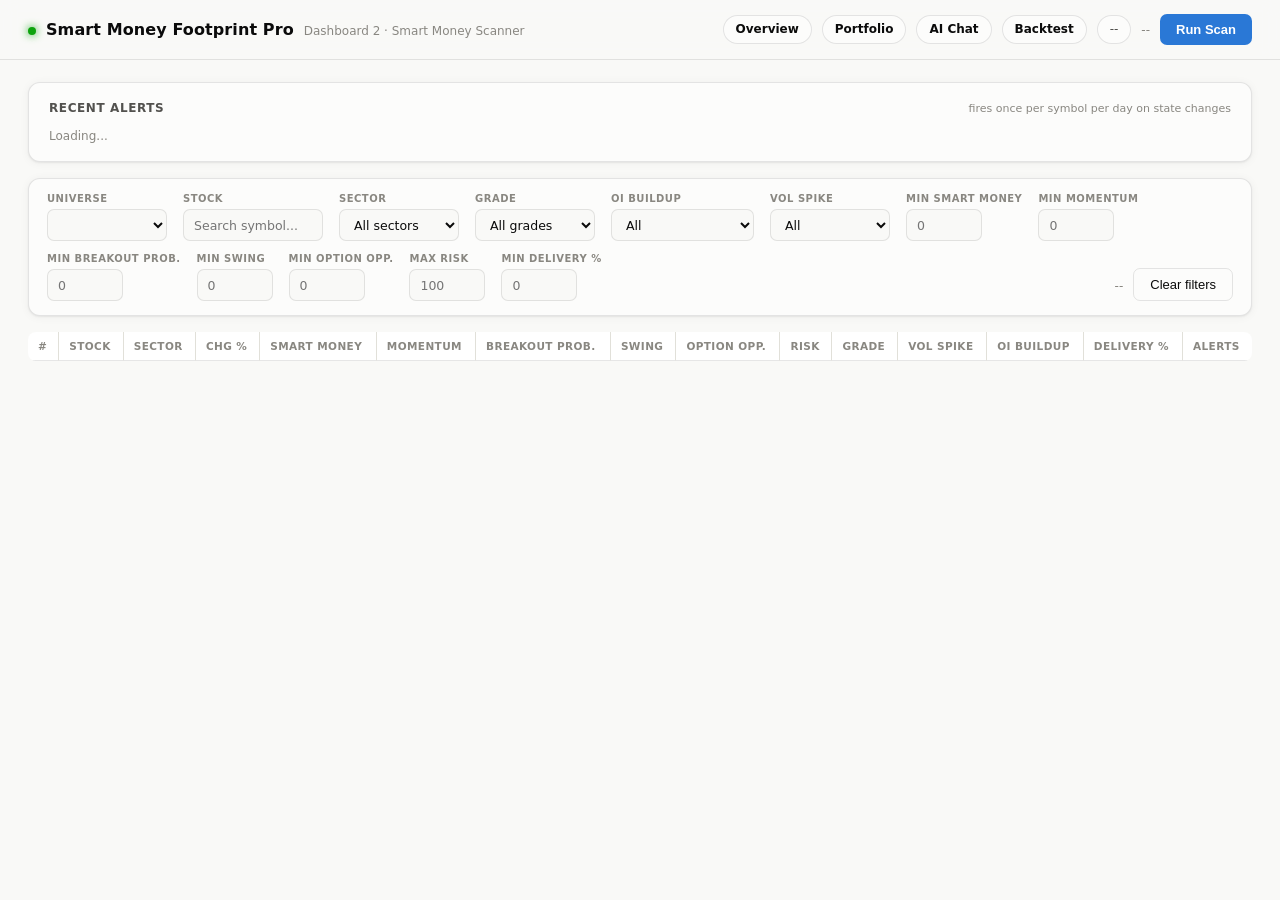
==== scanner.html @ e890f111 "Add files via upload" ====
<!doctype html>
<html lang="en">
<head>
<meta charset="UTF-8" />
<meta name="viewport" content="width=device-width, initial-scale=1" />
<title>Smart Money Footprint Pro — Scanner</title>
<link rel="stylesheet" href="/style.css" />
</head>
<body>
<header class="topbar">
  <div class="brand">
    <span class="dot"></span>
    <h1>Smart Money Footprint Pro</h1>
    <span class="hint">Dashboard 2 · Smart Money Scanner</span>
  </div>
  <div class="status-bar">
    <a class="pill navlink" href="/">Overview</a>
    <a class="pill navlink" href="/portfolio.html">Portfolio</a>
    <a class="pill navlink" href="/chat.html">AI Chat</a>
    <a class="pill navlink" href="/backtest.html">Backtest</a>
    <span id="marketStatus" class="pill">--</span>
    <span id="lastUpdated" class="muted">--</span>
    <button id="refreshBtn">Run Scan</button>
  </div>
</header>

<div id="scanWarning" class="warning hidden">
  Dhan API is not configured — LTP, change %, and futures OI buildup will be unavailable until DHAN_CLIENT_ID/DHAN_ACCESS_TOKEN are set.
</div>

<main class="scanner-wrap">

  <div class="card" id="alertsPanel" style="margin-bottom:16px;">
    <div class="card-head">
      <h2>Recent Alerts</h2>
      <span class="hint">fires once per symbol per day on state changes</span>
    </div>
    <div id="alertsFeed" class="alerts-feed"><span class="muted">Loading...</span></div>
  </div>

  <div class="slicer-bar" id="slicerBar">
    <div class="slicer-group">
      <label for="f-index">Universe</label>
      <select id="f-index"></select>
    </div>
    <div class="slicer-group">
      <label for="f-search">Stock</label>
      <input type="text" id="f-search" placeholder="Search symbol..." />
    </div>
    <div class="slicer-group">
      <label for="f-sector">Sector</label>
      <select id="f-sector"><option value="">All sectors</option></select>
    </div>
    <div class="slicer-group">
      <label for="f-grade">Grade</label>
      <select id="f-grade">
        <option value="">All grades</option>
        <option value="A+">A+</option>
        <option value="A">A</option>
        <option value="B+">B+</option>
        <option value="B">B</option>
        <option value="C">C</option>
        <option value="D">D</option>
      </select>
    </div>
    <div class="slicer-group">
      <label for="f-oi">OI Buildup</label>
      <select id="f-oi">
        <option value="">All</option>
        <option value="Long Build-up">Long Build-up</option>
        <option value="Short Build-up">Short Build-up</option>
        <option value="Short Covering">Short Covering</option>
        <option value="Long Unwinding">Long Unwinding</option>
        <option value="Neutral">Neutral</option>
      </select>
    </div>
    <div class="slicer-group">
      <label for="f-volspike">Vol Spike</label>
      <select id="f-volspike">
        <option value="">All</option>
        <option value="yes">Spiking only</option>
      </select>
    </div>
    <div class="slicer-group">
      <label for="f-sms">Min Smart Money</label>
      <input type="number" id="f-sms" min="0" max="100" placeholder="0" />
    </div>
    <div class="slicer-group">
      <label for="f-momentum">Min Momentum</label>
      <input type="number" id="f-momentum" min="0" max="100" placeholder="0" />
    </div>
    <div class="slicer-group">
      <label for="f-breakout">Min Breakout Prob.</label>
      <input type="number" id="f-breakout" min="0" max="100" placeholder="0" />
    </div>
    <div class="slicer-group">
      <label for="f-swing">Min Swing</label>
      <input type="number" id="f-swing" min="0" max="100" placeholder="0" />
    </div>
    <div class="slicer-group">
      <label for="f-optopp">Min Option Opp.</label>
      <input type="number" id="f-optopp" min="0" max="100" placeholder="0" />
    </div>
    <div class="slicer-group">
      <label for="f-risk">Max Risk</label>
      <input type="number" id="f-risk" min="0" max="100" placeholder="100" />
    </div>
    <div class="slicer-group">
      <label for="f-delivery">Min Delivery %</label>
      <input type="number" id="f-delivery" min="0" max="100" placeholder="0" />
    </div>
    <div class="slicer-actions">
      <span class="result-count" id="resultCount">--</span>
      <button id="clearFiltersBtn" class="ghost-btn">Clear filters</button>
    </div>
  </div>

  <div class="table-scroll" style="max-height: none;">
    <table id="scannerTable">
      <thead>
        <tr>
          <th>#</th>
          <th data-sort="symbol">Stock</th>
          <th data-sort="sector">Sector</th>
          <th data-sort="change_pct">Chg %</th>
          <th data-sort="smart_money_score">Smart Money</th>
          <th data-sort="momentum_score">Momentum</th>
          <th data-sort="breakout_probability">Breakout Prob.</th>
          <th data-sort="swing_score">Swing</th>
          <th data-sort="option_opportunity_score">Option Opp.</th>
          <th data-sort="risk_score">Risk</th>
          <th data-sort="trade_quality_grade">Grade</th>
          <th data-sort="volume_spike">Vol Spike</th>
          <th data-sort="oi_buildup">OI Buildup</th>
          <th data-sort="delivery_pct">Delivery %</th>
          <th>Alerts</th>
        </tr>
      </thead>
      <tbody></tbody>
    </table>
  </div>
</main>

<script src="/explain-modal.js"></script>
<script src="/scanner.js"></script>
</body>
</html>
---- style.css ----
/* Design tokens — dark-first terminal theme, validated categorical/status
   palette (see dataviz skill references/palette.md). Dark is the primary
   surface for this app (trading-terminal convention); a light variant is
   still defined so the OS/viewer toggle works correctly. */
:root {
  color-scheme: dark;
  --page:            #0d0d0d;
  --surface:         #1a1a19;
  --surface-raised:  #202020;
  --border:          rgba(255,255,255,0.10);
  --gridline:        #2c2c2a;

  --text-primary:    #ffffff;
  --text-secondary:  #c3c2b7;
  --text-muted:      #898781;

  --accent:          #3987e5;   /* categorical slot 1 (blue), dark step */
  --accent-2:        #d95926;   /* categorical slot 2 (orange), dark step */

  --good:            #0ca30c;
  --warning:         #fab219;
  --serious:         #ec835a;
  --critical:        #e66767;   /* categorical red step reads better than status-critical on dark table text */

  --delta-good:      #0ca30c;
  --delta-bad:       #e66767;

  --radius-card: 12px;
  --radius-control: 7px;
  --shadow-card: 0 1px 2px rgba(0,0,0,0.4), 0 1px 12px rgba(0,0,0,0.25);
}

@media (prefers-color-scheme: light) {
  :root:not([data-theme="dark"]) {
    color-scheme: light;
    --page:            #f9f9f7;
    --surface:          #fcfcfb;
    --surface-raised:  #ffffff;
    --border:          rgba(11,11,11,0.10);
    --gridline:        #e1e0d9;

    --text-primary:    #0b0b0b;
    --text-secondary:  #52514e;
    --text-muted:      #898781;

    --accent:          #2a78d6;
    --accent-2:        #eb6834;

    --good:            #0ca30c;
    --warning:         #b8790a;
    --serious:         #c85f3a;
    --critical:        #d03b3b;

    --delta-good:      #006300;
    --delta-bad:       #d03b3b;

    --shadow-card: 0 1px 2px rgba(11,11,11,0.06), 0 1px 10px rgba(11,11,11,0.05);
  }
}

:root[data-theme="dark"] { color-scheme: dark; }

* { box-sizing: border-box; }

body {
  margin: 0;
  font-family: system-ui, -apple-system, "Segoe UI", Roboto, sans-serif;
  background: var(--page);
  color: var(--text-primary);
  -webkit-font-smoothing: antialiased;
}

.tabular { font-variant-numeric: tabular-nums; }

/* ---------- Topbar ---------- */

.topbar {
  display: flex;
  align-items: center;
  justify-content: space-between;
  gap: 16px;
  padding: 14px 28px;
  border-bottom: 1px solid var(--border);
  position: sticky;
  top: 0;
  background: color-mix(in srgb, var(--page) 88%, transparent);
  backdrop-filter: blur(8px);
  z-index: 20;
  flex-wrap: wrap;
}

.brand { display: flex; align-items: baseline; gap: 10px; }
.brand h1 {
  font-size: 16px;
  margin: 0;
  font-weight: 700;
  letter-spacing: 0.1px;
  display: inline-flex;
  align-items: center;
  gap: 8px;
}
.brand .hint {
  color: var(--text-muted);
  font-size: 12px;
  font-weight: 500;
}
.dot {
  width: 8px; height: 8px; border-radius: 50%;
  background: var(--good);
  box-shadow: 0 0 8px var(--good);
  display: inline-block;
}

.status-bar { display: flex; align-items: center; gap: 10px; flex-wrap: wrap; }

.pill {
  background: var(--surface);
  border: 1px solid var(--border);
  border-radius: 999px;
  padding: 6px 12px;
  font-size: 12px;
  color: var(--text-secondary);
  line-height: 1.2;
}
.navlink {
  text-decoration: none;
  color: var(--text-primary);
  font-weight: 600;
  transition: border-color 0.15s ease, color 0.15s ease;
}
.navlink:hover { border-color: var(--accent); color: var(--accent); }

.muted { color: var(--text-muted); font-size: 12px; }

button {
  background: var(--accent);
  color: #fff;
  border: none;
  border-radius: var(--radius-control);
  padding: 8px 16px;
  font-size: 13px;
  font-weight: 600;
  cursor: pointer;
  transition: filter 0.15s ease, transform 0.05s ease;
}
button:hover { filter: brightness(1.1); }
button:active { transform: translateY(1px); }
button:disabled { opacity: 0.6; cursor: default; }

button.ghost-btn {
  background: transparent;
  border: 1px solid var(--border);
  color: var(--text-primary);
  font-weight: 500;
}
button.ghost-btn:hover { border-color: var(--accent); color: var(--accent); filter: none; }

/* ---------- Warning banner ---------- */

.warning {
  margin: 16px 28px 0;
  padding: 10px 14px;
  background: color-mix(in srgb, var(--warning) 14%, transparent);
  border: 1px solid var(--warning);
  color: var(--warning);
  border-radius: var(--radius-control);
  font-size: 13px;
}
.warning.hidden { display: none; }

/* ---------- Grid / cards ---------- */

.grid {
  display: grid;
  grid-template-columns: repeat(auto-fit, minmax(340px, 1fr));
  gap: 18px;
  padding: 22px 28px 64px;
  max-width: 1600px;
  margin: 0 auto;
}

.card {
  background: var(--surface);
  border: 1px solid var(--border);
  border-radius: var(--radius-card);
  padding: 18px 20px;
  box-shadow: var(--shadow-card);
}
.card.wide { grid-column: 1 / -1; }

.card-head {
  display: flex;
  align-items: center;
  justify-content: space-between;
  gap: 10px;
  margin-bottom: 14px;
  flex-wrap: wrap;
}
.card-head h2 {
  font-size: 12px;
  margin: 0;
  font-weight: 700;
  text-transform: uppercase;
  letter-spacing: 0.6px;
  color: var(--text-secondary);
}
.card-head .hint {
  color: var(--text-muted);
  font-weight: 500;
  font-size: 11px;
  margin-left: 6px;
  text-transform: none;
  letter-spacing: 0;
}

.badge {
  font-size: 11px;
  padding: 3px 9px;
  border-radius: 999px;
  border: 1px solid var(--border);
  color: var(--text-muted);
  font-weight: 600;
}
.badge.ok { color: var(--good); border-color: var(--good); }
.badge.stale { color: var(--warning); border-color: var(--warning); }
.badge.blocked { color: var(--critical); border-color: var(--critical); }

/* ---------- Dashboard 1: indices / risk / fii-dii ---------- */

.index-row { display: flex; gap: 24px; flex-wrap: wrap; }
.index-tile { display: flex; flex-direction: column; gap: 3px; min-width: 110px; }
.index-tile .name {
  font-size: 10px; color: var(--text-muted); text-transform: uppercase; letter-spacing: 0.5px; font-weight: 700;
}
.index-tile .price { font-size: 22px; font-weight: 700; font-variant-numeric: tabular-nums; }
.index-tile .chg { font-size: 12px; font-weight: 600; font-variant-numeric: tabular-nums; }
.index-tile .chg.pos { color: var(--delta-good); }
.index-tile .chg.neg { color: var(--delta-bad); }

.risk-gauge { display: flex; flex-direction: column; gap: 10px; margin-bottom: 10px; }
.risk-bar {
  height: 8px; border-radius: 6px;
  background: linear-gradient(90deg, var(--critical), var(--warning), var(--good));
  position: relative;
}
.risk-fill {
  position: absolute; top: -4px; width: 3px; height: 16px;
  background: var(--text-primary); border-radius: 2px;
  box-shadow: 0 0 0 2px var(--surface);
}
.risk-label { font-size: 20px; font-weight: 700; font-variant-numeric: tabular-nums; }
.reasons { margin: 0; padding-left: 18px; font-size: 12px; color: var(--text-secondary); }
.reasons li { margin-bottom: 4px; }

.fiidii-summary, .oc-summary {
  display: flex;
  gap: 22px;
  margin-bottom: 14px;
  flex-wrap: wrap;
}
.stat { display: flex; flex-direction: column; gap: 3px; }
.stat .label { font-size: 10px; color: var(--text-muted); text-transform: uppercase; letter-spacing: 0.5px; font-weight: 700; }
.stat .value { font-size: 19px; font-weight: 700; font-variant-numeric: tabular-nums; }
.stat .value.pos { color: var(--delta-good); }
.stat .value.neg { color: var(--delta-bad); }

/* ---------- Tables (shared) ---------- */

.table-scroll { overflow-x: auto; max-height: 340px; overflow-y: auto; border-radius: 8px; }
table { width: 100%; border-collapse: separate; border-spacing: 0; font-size: 12.5px; }
th, td {
  text-align: left;
  padding: 8px 10px;
  border-bottom: 1px solid var(--gridline);
  border-right: 1px solid var(--gridline);
  white-space: nowrap;
}
th:last-child, td:last-child { border-right: none; }
th {
  color: var(--text-muted);
  font-weight: 700;
  font-size: 10.5px;
  text-transform: uppercase;
  letter-spacing: 0.4px;
  position: sticky;
  top: 0;
  background: var(--surface-raised);
  z-index: 1;
  border-bottom: 1px solid var(--border);
}
tbody tr:nth-child(even) { background: rgba(255,255,255,0.02); }
tbody tr:hover { background: rgba(57,135,229,0.07); }
td { font-variant-numeric: tabular-nums; }

tr.buy td.side { color: var(--delta-good); font-weight: 700; }
tr.sell td.side { color: var(--delta-bad); font-weight: 700; }
td.pos { color: var(--delta-good); font-weight: 700; }
td.neg { color: var(--delta-bad); font-weight: 700; }

.empty-row td { color: var(--text-muted); text-align: center; padding: 22px; border-right: none; }

/* ---------- Modal (Dashboard 1 watchlist) ---------- */

.modal {
  position: fixed; inset: 0; background: rgba(0,0,0,0.55);
  display: flex; align-items: center; justify-content: center; z-index: 50;
}
.modal.hidden { display: none; }
.modal-box {
  background: var(--surface); border: 1px solid var(--border);
  border-radius: var(--radius-card); padding: 22px; width: 90%; max-width: 420px;
  box-shadow: var(--shadow-card);
}
.modal-box h3 { margin: 0 0 6px; font-size: 14px; }
.modal-box textarea {
  width: 100%; background: var(--page); color: var(--text-primary);
  border: 1px solid var(--border); border-radius: var(--radius-control); padding: 9px; font-size: 13px;
  font-family: inherit;
}
.modal-actions { display: flex; justify-content: flex-end; gap: 10px; margin-top: 14px; }

/* ---------- Scanner: slicer bar ---------- */

.scanner-wrap { padding: 22px 28px 64px; max-width: 1800px; margin: 0 auto; }

.slicer-bar {
  display: flex;
  align-items: flex-end;
  gap: 16px;
  row-gap: 12px;
  flex-wrap: wrap;
  background: var(--surface);
  border: 1px solid var(--border);
  border-radius: var(--radius-card);
  padding: 14px 18px;
  margin-bottom: 16px;
  box-shadow: var(--shadow-card);
}
.slicer-group {
  display: flex;
  flex-direction: column;
  gap: 5px;
}
.slicer-group label {
  font-size: 10px;
  color: var(--text-muted);
  text-transform: uppercase;
  letter-spacing: 0.5px;
  font-weight: 700;
}
.slicer-bar input[type="text"],
.slicer-bar input[type="number"],
.slicer-bar select {
  background: var(--page);
  border: 1px solid var(--border);
  color: var(--text-primary);
  border-radius: var(--radius-control);
  padding: 7px 10px;
  font-size: 12.5px;
  font-family: inherit;
  height: 32px;
}
.slicer-bar input[type="text"] { width: 140px; }
.slicer-bar input[type="number"] { width: 76px; }
.slicer-bar select { min-width: 120px; }
.slicer-bar input:focus, .slicer-bar select:focus {
  outline: none; border-color: var(--accent);
}
.slicer-actions { margin-left: auto; display: flex; gap: 10px; align-items: flex-end; }
.result-count { font-size: 12px; color: var(--text-muted); white-space: nowrap; padding-bottom: 8px; }

/* ---------- Scanner: table ---------- */

#scannerTable th[data-sort] { cursor: pointer; }
#scannerTable th[data-sort]:hover { color: var(--accent); }
#scannerTable th.sorted { color: var(--accent); }
#scannerTable th .sort-arrow { margin-left: 3px; opacity: 0.7; }

#scannerTable td.serial { color: var(--text-muted); text-align: right; }
#scannerTable td.symbol-cell { font-weight: 700; }

td.score-cell { position: relative; padding: 0; }
.meter {
  position: relative;
  display: flex;
  align-items: center;
  height: 100%;
  padding: 8px 10px;
  min-width: 68px;
}
.meter .meter-track {
  position: absolute;
  left: 0; top: 0; bottom: 0;
  background: currentColor;
  opacity: 0.16;
  border-right: 2px solid currentColor;
}
.meter .meter-value {
  position: relative;
  font-weight: 700;
  z-index: 1;
}
.meter.tone-good { color: var(--good); }
.meter.tone-warn { color: var(--warning); }
.meter.tone-bad { color: var(--critical); }

.grade-pill {
  display: inline-block;
  padding: 3px 9px;
  border-radius: 999px;
  font-size: 11px;
  font-weight: 700;
  border: 1px solid currentColor;
}
.grade-pill.g-a { color: var(--good); }
.grade-pill.g-b { color: var(--accent); }
.grade-pill.g-c { color: var(--warning); }
.grade-pill.g-d { color: var(--critical); }

.alert-chip {
  display: inline-block;
  font-size: 10px;
  padding: 3px 7px;
  margin: 1px 3px 1px 0;
  border-radius: 5px;
  background: color-mix(in srgb, var(--accent) 16%, transparent);
  color: var(--accent);
  white-space: nowrap;
  font-weight: 600;
}

.dot-flag { color: var(--good); font-weight: 700; }

@media (max-width: 700px) {
  .deals-tables { grid-template-columns: 1fr; }
  .slicer-actions { margin-left: 0; }
}

.deals-tables {
  display: grid;
  grid-template-columns: 1fr 1fr;
  gap: 18px;
}
.deals-tables h3 {
  font-size: 10.5px; color: var(--text-muted); margin: 0 0 8px;
  text-transform: uppercase; letter-spacing: 0.5px; font-weight: 700;
}

/* ---------- AI Chat ---------- */

.chat-wrap {
  max-width: 900px;
  margin: 0 auto;
  padding: 22px 28px 24px;
  height: calc(100vh - 60px);
  display: flex;
  flex-direction: column;
}

.chat-log {
  flex: 1;
  overflow-y: auto;
  display: flex;
  flex-direction: column;
  gap: 14px;
  padding-bottom: 12px;
}

.chat-empty { padding: 30px 0; }

.chip-row { display: flex; flex-wrap: wrap; gap: 8px; margin-top: 10px; }

.example-chip {
  background: var(--surface);
  border: 1px solid var(--border);
  color: var(--text-secondary);
  border-radius: 999px;
  padding: 7px 14px;
  font-size: 12.5px;
  cursor: pointer;
  transition: border-color 0.15s ease, color 0.15s ease;
}
.example-chip:hover { border-color: var(--accent); color: var(--accent); }

.chat-msg {
  border-radius: var(--radius-card);
  padding: 14px 16px;
  font-size: 13px;
  line-height: 1.5;
}
.chat-msg-user {
  background: color-mix(in srgb, var(--accent) 14%, transparent);
  border: 1px solid color-mix(in srgb, var(--accent) 35%, transparent);
  align-self: flex-end;
  max-width: 70%;
  font-weight: 600;
}
.chat-msg-assistant {
  background: var(--surface);
  border: 1px solid var(--border);
  box-shadow: var(--shadow-card);
}
.chat-msg-assistant p { margin: 0 0 8px; }
.chat-msg-assistant p:last-child { margin-bottom: 0; }

.chat-input-row {
  display: flex;
  gap: 10px;
  padding-top: 12px;
  border-top: 1px solid var(--border);
}
.chat-input-row input {
  flex: 1;
  background: var(--surface);
  border: 1px solid var(--border);
  color: var(--text-primary);
  border-radius: var(--radius-control);
  padding: 11px 14px;
  font-size: 13.5px;
  font-family: inherit;
}
.chat-input-row input:focus { outline: none; border-color: var(--accent); }

/* ---------- Explain modal ---------- */

.symbol-cell.clickable { cursor: pointer; }
.symbol-cell.clickable:hover { color: var(--accent); text-decoration: underline; }

.explain-box { max-width: 520px; }
.explain-head { display: flex; align-items: center; justify-content: space-between; margin-bottom: 10px; }
.explain-head h3 { margin: 0; font-size: 16px; }
#explainNarrative { color: var(--text-secondary); line-height: 1.6; font-size: 13px; margin-bottom: 12px; }

.factor-positive { background: color-mix(in srgb, var(--good) 16%, transparent); color: var(--good); }
.factor-negative { background: color-mix(in srgb, var(--critical) 16%, transparent); color: var(--critical); }
.factor-neutral { background: color-mix(in srgb, var(--warning) 16%, transparent); color: var(--warning); }

/* ---------- Alerts feed ---------- */

.alerts-feed {
  display: flex;
  flex-direction: column;
  gap: 6px;
  max-height: 160px;
  overflow-y: auto;
}
.alert-row {
  display: flex;
  align-items: center;
  gap: 10px;
  font-size: 12.5px;
  padding: 4px 0;
}
.alert-row .alert-time { color: var(--text-muted); font-size: 11px; min-width: 52px; font-variant-numeric: tabular-nums; }
.alert-row .alert-symbol { font-weight: 700; cursor: pointer; }
.alert-row .alert-symbol:hover { color: var(--accent); }
.alert-severity-dot { width: 6px; height: 6px; border-radius: 50%; flex-shrink: 0; }
.alert-severity-strong .alert-severity-dot { background: var(--critical); }
.alert-severity-notable .alert-severity-dot { background: var(--warning); }
.alert-severity-info .alert-severity-dot { background: var(--text-muted); }
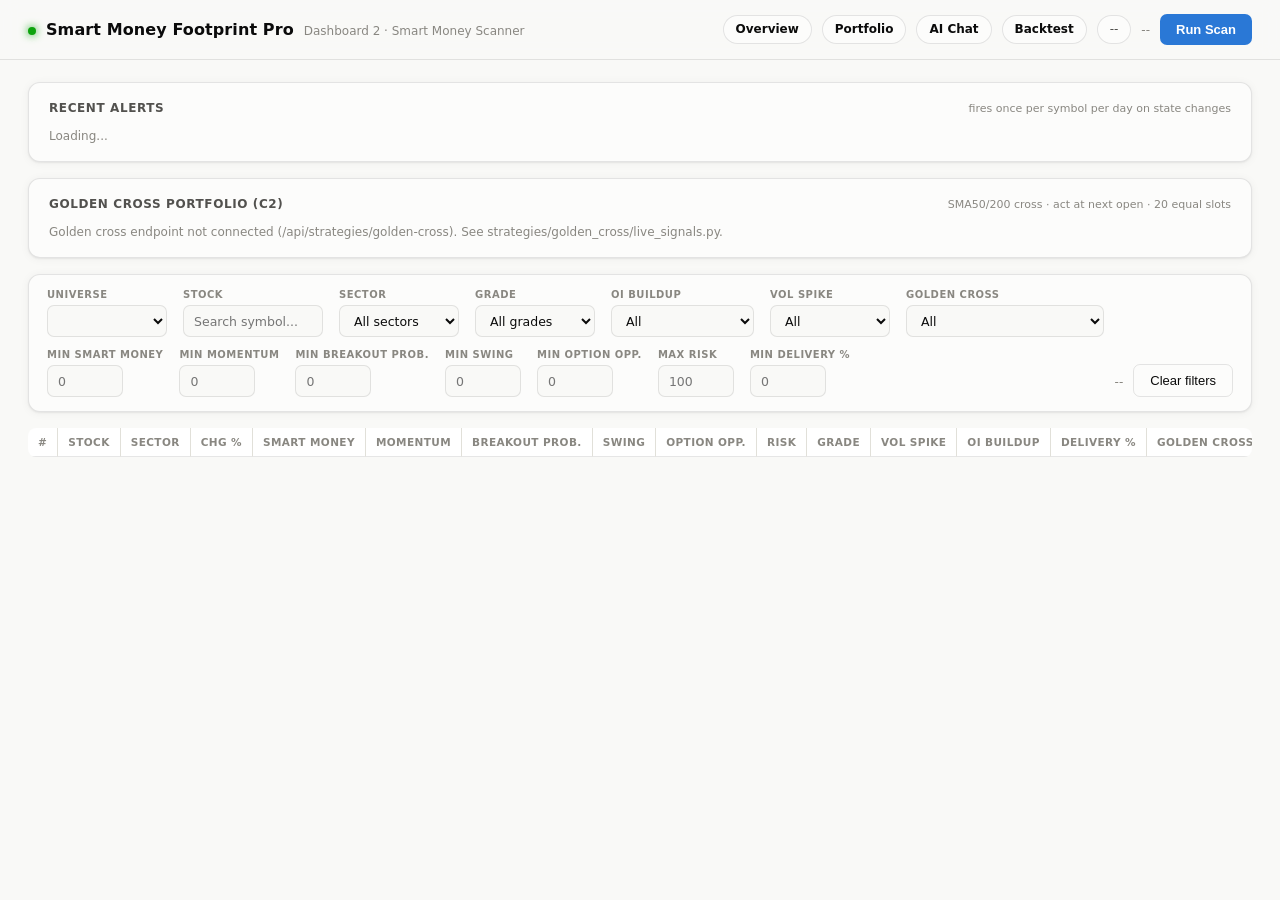
==== commit 050cbed2: "Add C2 golden cross signals to the live scanner New /api/strategies/golden-cross router (live_signal" ====
--- a/scanner.html
+++ b/scanner.html
@@ -36,6 +36,14 @@
       <span class="hint">fires once per symbol per day on state changes</span>
     </div>
     <div id="alertsFeed" class="alerts-feed"><span class="muted">Loading...</span></div>
+  </div>
+
+  <div class="card" id="gcPanel" style="margin-bottom:16px;">
+    <div class="card-head">
+      <h2>Golden Cross Portfolio (C2)</h2>
+      <span class="hint" id="gcAsOf">SMA50/200 cross · act at next open · 20 equal slots</span>
+    </div>
+    <div id="gcSignals" class="gc-signals"><span class="muted">Loading...</span></div>
   </div>
 
   <div class="slicer-bar" id="slicerBar">
@@ -79,6 +87,17 @@
       <select id="f-volspike">
         <option value="">All</option>
         <option value="yes">Spiking only</option>
+      </select>
+    </div>
+    <div class="slicer-group">
+      <label for="f-gc">Golden Cross</label>
+      <select id="f-gc">
+        <option value="">All</option>
+        <option value="BUY">BUY (cross today)</option>
+        <option value="SELL">SELL (death cross today)</option>
+        <option value="HOLD">HOLD (50 above 200)</option>
+        <option value="WATCH">WATCH (near cross)</option>
+        <option value="AVOID">AVOID (50 below 200)</option>
       </select>
     </div>
     <div class="slicer-group">
@@ -133,6 +152,7 @@
           <th data-sort="volume_spike">Vol Spike</th>
           <th data-sort="oi_buildup">OI Buildup</th>
           <th data-sort="delivery_pct">Delivery %</th>
+          <th data-sort="gc_state" title="C2 Golden Cross Portfolio state">Golden Cross</th>
           <th>Alerts</th>
         </tr>
       </thead>
--- a/style.css
+++ b/style.css
@@ -558,3 +558,25 @@
 .alert-severity-strong .alert-severity-dot { background: var(--critical); }
 .alert-severity-notable .alert-severity-dot { background: var(--warning); }
 .alert-severity-info .alert-severity-dot { background: var(--text-muted); }
+
+/* ---------- Golden Cross (C2) ---------- */
+.gc-pill {
+  display: inline-block;
+  padding: 1px 8px;
+  border-radius: 999px;
+  border: 1px solid currentColor;
+  font-size: 11px;
+  font-weight: 600;
+  white-space: nowrap;
+}
+.gc-pill .gc-days { font-weight: 400; opacity: 0.8; margin-left: 4px; }
+.gc-BUY   { color: var(--good); background: color-mix(in srgb, var(--good) 14%, transparent); }
+.gc-SELL  { color: var(--critical); background: color-mix(in srgb, var(--critical) 14%, transparent); }
+.gc-HOLD  { color: var(--good); border-style: dashed; }
+.gc-WATCH { color: var(--warning); }
+.gc-AVOID { color: var(--text-muted); border-color: transparent; }
+.gc-signals { display: flex; flex-wrap: wrap; gap: 16px; align-items: flex-start; }
+.gc-group { display: flex; flex-direction: column; gap: 6px; min-width: 160px; }
+.gc-group-title { font-size: 11px; text-transform: uppercase; letter-spacing: 0.04em; color: var(--text-muted); }
+.gc-list { display: flex; flex-wrap: wrap; gap: 6px; }
+.gc-list .clickable { cursor: pointer; }
